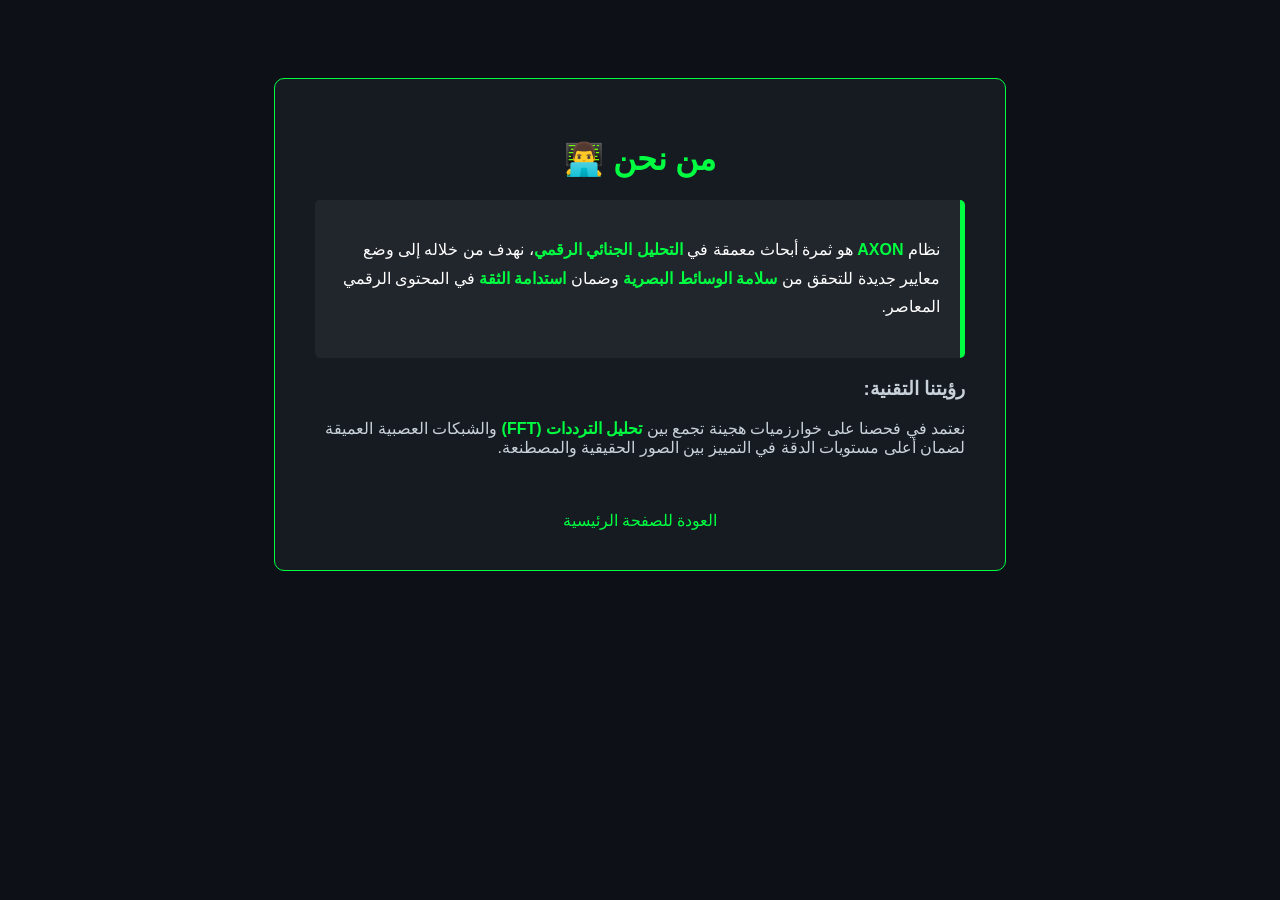
==== about.html @ 28478d8f "Update about.html" ====
<!DOCTYPE html>
<html lang="ar" dir="rtl">
<head>
    <meta charset="UTF-8">
    <meta name="viewport" content="width=device-width, initial-scale=1.0">
    <title>من نحن | Cyber Mustafa</title>
    <style>
        body { font-family: sans-serif; background: #0d1117; color: #c9d1d9; padding: 20px; text-align: center; }
        .container { max-width: 650px; margin: 50px auto; background: #161b22; padding: 40px; border-radius: 10px; border: 1px solid #00ff41; text-align: right; }
        h1 { color: #00ff41; text-align: center; }
        .bio-box { background: #21262d; padding: 20px; border-radius: 5px; line-height: 1.8; color: #fff; margin: 20px 0; border-right: 5px solid #00ff41; }
        .highlight { color: #00ff41; font-weight: bold; }
        a { color: #00ff41; text-decoration: none; display: block; margin-top: 20px; text-align: center; }
    </style>
</head>
<body>
    <div class="container">
        <h1>من نحن 👨‍💻</h1>
        <div class="bio-box">
           <p>نظام <span class="highlight">AXON</span> هو ثمرة أبحاث معمقة في <span class="highlight">التحليل الجنائي الرقمي</span>، نهدف من خلاله إلى وضع معايير جديدة للتحقق من <span class="highlight">سلامة الوسائط البصرية</span> وضمان <span class="highlight">استدامة الثقة</span> في المحتوى الرقمي المعاصر.</p>
        </div>
        
        <h3> رؤيتنا التقنية:</h3>
        <p>نعتمد في فحصنا على خوارزميات هجينة تجمع بين <span class="highlight">تحليل الترددات (FFT)</span> والشبكات العصبية العميقة لضمان أعلى مستويات الدقة في التمييز بين الصور الحقيقية والمصطنعة.</p>
        
        <br>
        <a href="index.html">العودة للصفحة الرئيسية</a>
    </div>
<script src="security.js"></script>
</body>
</html>
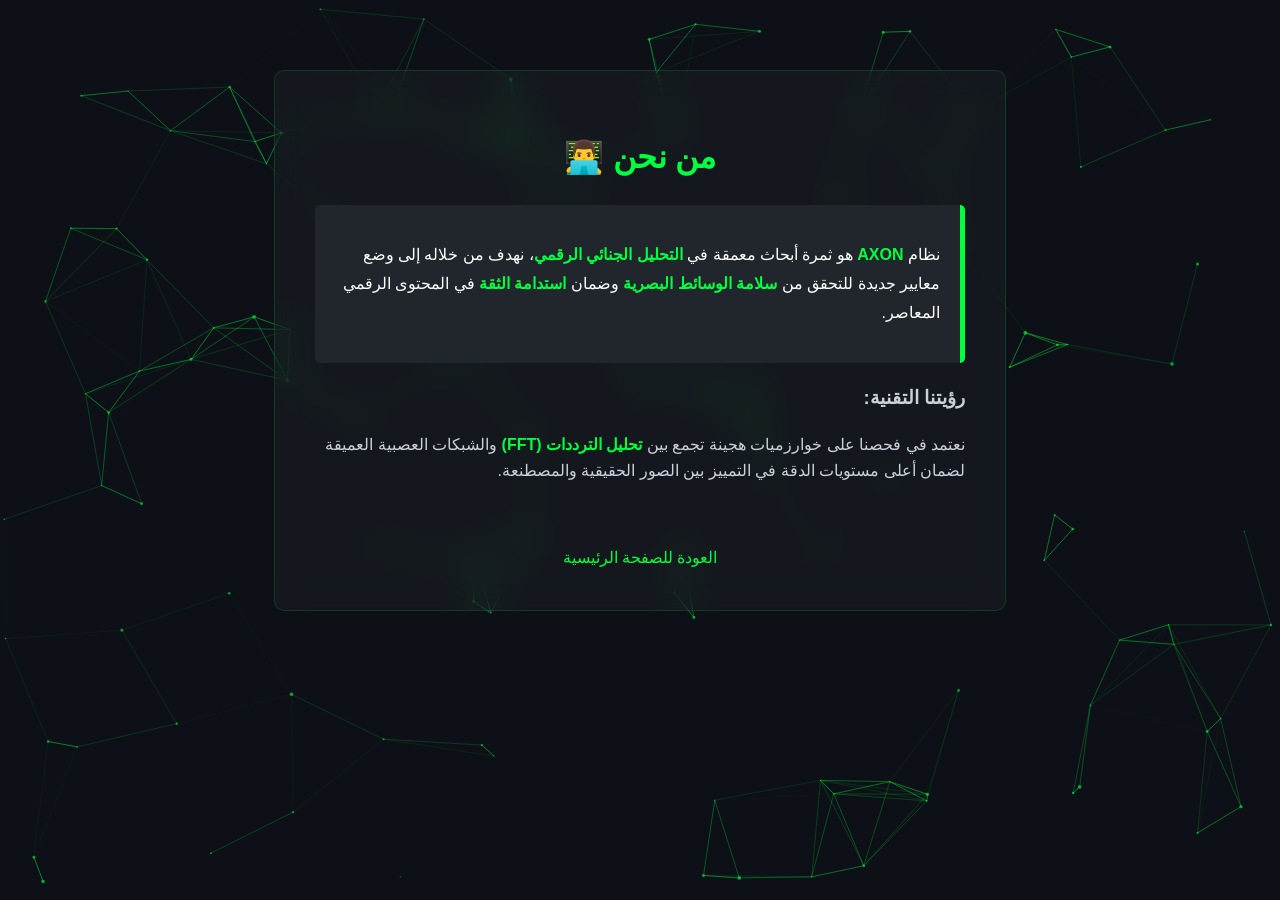
==== commit d49e367a: "Update about.html" ====
--- a/about.html
+++ b/about.html
@@ -4,6 +4,7 @@
     <meta charset="UTF-8">
     <meta name="viewport" content="width=device-width, initial-scale=1.0">
     <title>من نحن | Cyber Mustafa</title>
+    <link rel="stylesheet" href="style.css">
     <style>
         body { font-family: sans-serif; background: #0d1117; color: #c9d1d9; padding: 20px; text-align: center; }
         .container { max-width: 650px; margin: 50px auto; background: #161b22; padding: 40px; border-radius: 10px; border: 1px solid #00ff41; text-align: right; }
@@ -27,5 +28,55 @@
         <a href="index.html">العودة للصفحة الرئيسية</a>
     </div>
 <script src="security.js"></script>
+    <canvas id="neuralCanvas" style="position: fixed; top: 0; left: 0; width: 100%; height: 100%; z-index: -1; pointer-events: none;"></canvas>
+
+<script>
+    const canvas = document.getElementById('neuralCanvas');
+    const ctx = canvas.getContext('2d');
+    canvas.width = window.innerWidth;
+    canvas.height = window.innerHeight;
+    let particlesArray = [];
+    const numberOfParticles = (canvas.width * canvas.height) / 9500;
+
+    class Particle {
+        constructor() {
+            this.x = Math.random() * canvas.width;
+            this.y = Math.random() * canvas.height;
+            this.size = Math.random() * 1.5 + 0.5;
+            this.speedX = Math.random() * 0.4 - 0.2;
+            this.speedY = Math.random() * 0.4 - 0.2;
+        }
+        update() {
+            this.x += this.speedX; this.y += this.speedY;
+            if (this.x > canvas.width) this.x = 0; else if (this.x < 0) this.x = canvas.width;
+            if (this.y > canvas.height) this.y = 0; else if (this.y < 0) this.y = canvas.height;
+        }
+        draw() {
+            ctx.beginPath(); ctx.arc(this.x, this.y, this.size, 0, Math.PI * 2);
+            ctx.fillStyle = 'rgba(0, 255, 65, 0.6)'; ctx.fill();
+        }
+    }
+    function init() { particlesArray = []; for (let i = 0; i < numberOfParticles; i++) particlesArray.push(new Particle()); }
+    function connect() {
+        for (let a = 0; a < particlesArray.length; a++) {
+            for (let b = a; b < particlesArray.length; b++) {
+                let distance = ((particlesArray[a].x - particlesArray[b].x) ** 2) + ((particlesArray[a].y - particlesArray[b].y) ** 2);
+                if (distance < 15000) {
+                    ctx.strokeStyle = `rgba(0, 255, 65, ${1 - distance/15000})`;
+                    ctx.lineWidth = 0.5; ctx.beginPath();
+                    ctx.moveTo(particlesArray[a].x, particlesArray[a].y);
+                    ctx.lineTo(particlesArray[b].x, particlesArray[b].y); ctx.stroke();
+                }
+            }
+        }
+    }
+    function animate() {
+        ctx.clearRect(0, 0, canvas.width, canvas.height);
+        for (let i = 0; i < particlesArray.length; i++) { particlesArray[i].update(); particlesArray[i].draw(); }
+        connect(); requestAnimationFrame(animate);
+    }
+    init(); animate();
+    window.addEventListener('resize', () => { canvas.width = window.innerWidth; canvas.height = window.innerHeight; init(); });
+</script>
 </body>
 </html>
--- a/style.css
+++ b/style.css
@@ -0,0 +1,43 @@
+/* 1. الخلفية المتحركة للموقع بالكامل */
+body {
+    margin: 0;
+    padding: 0;
+    color: #c9d1d9;
+    background-color: #000;
+    overflow-x: hidden;
+    line-height: 1.6;
+}
+
+/* 2. جعل الهيدر والنابار والفوتر شفافين في كل الصفحات */
+header, nav, footer {
+    background: rgba(255, 255, 255, 0.03) !important;
+    backdrop-filter: blur(15px) !important;
+    -webkit-backdrop-filter: blur(15px);
+    border: 1px solid rgba(0, 255, 65, 0.15) !important;
+    border-radius: 15px;
+    margin: 10px auto;
+    padding: 20px;
+    max-width: 95%;
+}
+
+/* 3. جعل الحاوية الرئيسية شفافة (لصفحات الخصوصية ومن نحن) */
+.container {
+    background: rgba(255, 255, 255, 0.03) !important;
+    backdrop-filter: blur(15px) !important;
+    -webkit-backdrop-filter: blur(15px);
+    border: 1px solid rgba(0, 255, 65, 0.15) !important;
+    border-radius: 15px;
+    padding: 30px;
+    max-width: 1100px;
+    margin: 20px auto;
+}
+
+/* 4. تنسيق الروابط في القائمة */
+nav a {
+    color: #fff;
+    text-decoration: none;
+    font-weight: bold;
+    margin: 0 15px;
+    transition: 0.3s;
+}
+nav a:hover { color: #00ff41; }
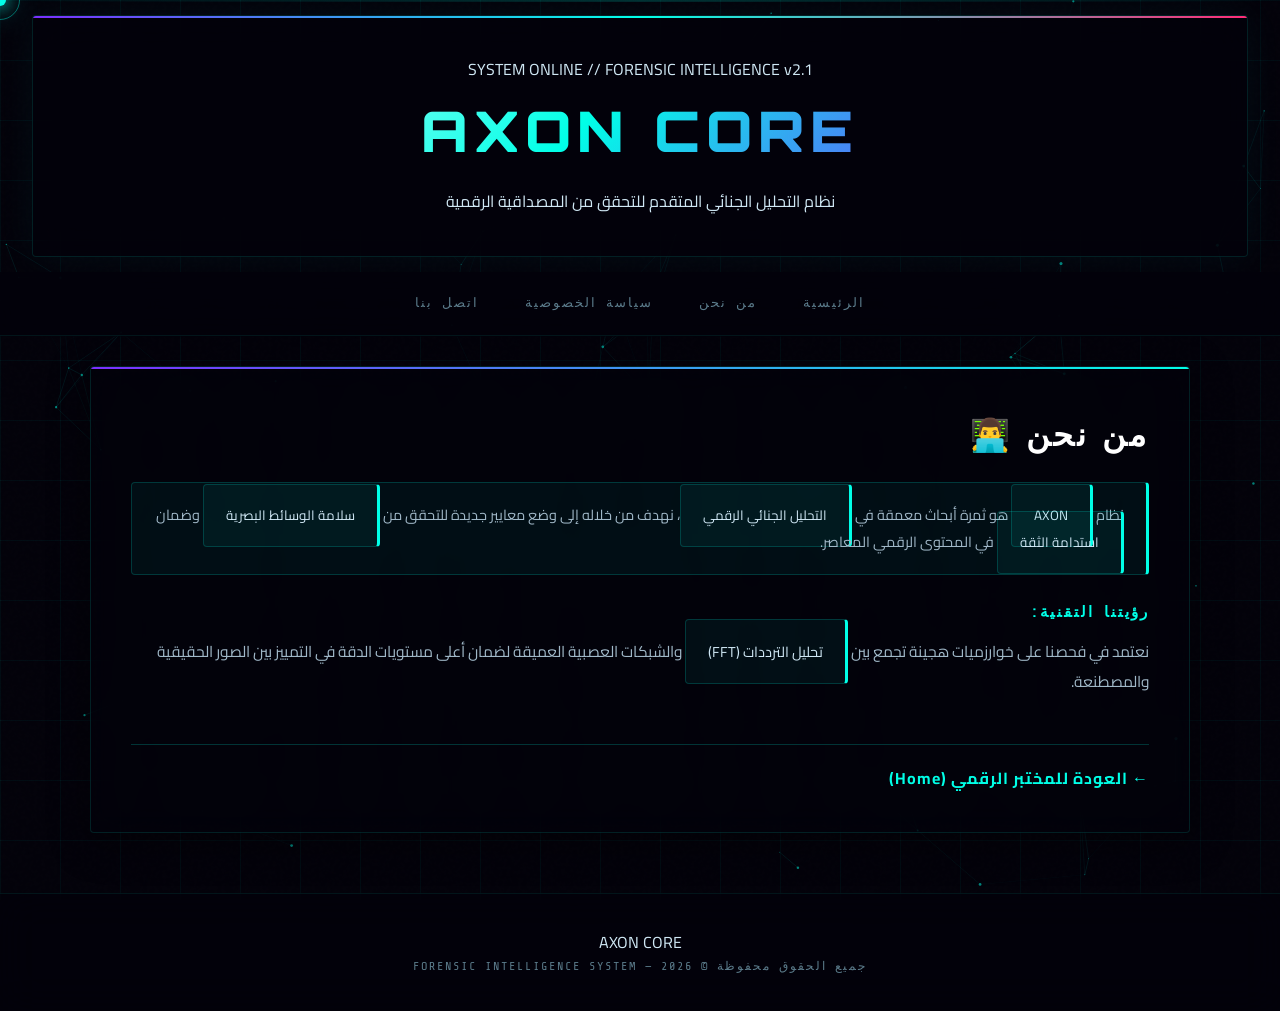
==== commit 83e7e39d: "Update about.html" ====
--- a/about.html
+++ b/about.html
@@ -3,80 +3,136 @@
 <head>
     <meta charset="UTF-8">
     <meta name="viewport" content="width=device-width, initial-scale=1.0">
-    <title>من نحن | Cyber Mustafa</title>
+    <title>من نحن | AXON CORE</title>
     <link rel="stylesheet" href="style.css">
-    <style>
-        body { font-family: sans-serif; background: #0d1117; color: #c9d1d9; padding: 20px; text-align: center; }
-        .container { max-width: 650px; margin: 50px auto; background: #161b22; padding: 40px; border-radius: 10px; border: 1px solid #00ff41; text-align: right; }
-        h1 { color: #00ff41; text-align: center; }
-        .bio-box { background: #21262d; padding: 20px; border-radius: 5px; line-height: 1.8; color: #fff; margin: 20px 0; border-right: 5px solid #00ff41; }
-        .highlight { color: #00ff41; font-weight: bold; }
-        a { color: #00ff41; text-decoration: none; display: block; margin-top: 20px; text-align: center; }
-    </style>
 </head>
 <body>
-    <div class="container">
+
+<!-- Custom Cursor -->
+<div id="cursor"></div>
+<div id="cursor-ring"></div>
+
+<!-- BG Effects -->
+<div class="bg-grid"></div>
+<div class="scanline"></div>
+<canvas id="neuralCanvas"></canvas>
+
+<!-- ── HEADER ── -->
+<header>
+    <div class="logo-glow"></div>
+    <p class="header-tag">SYSTEM ONLINE // FORENSIC INTELLIGENCE v2.1</p>
+    <div class="logo-wrap">
+        <h1>AXON CORE</h1>
+    </div>
+    <p class="subtitle">نظام التحليل الجنائي المتقدم للتحقق من المصداقية الرقمية</p>
+    <div class="header-line"></div>
+</header>
+
+<!-- ── NAV ── -->
+<nav>
+    <a href="index.html">الرئيسية</a>
+    <a href="about.html">من نحن</a>
+    <a href="privacy.html">سياسة الخصوصية</a>
+    <a href="contact.html">اتصل بنا</a>
+</nav>
+
+<!-- ── WRAPPER & CONTAINER ── -->
+<div class="wrapper">
+    <div class="container reveal">
         <h1>من نحن 👨‍💻</h1>
-        <div class="bio-box">
+        
+        <!-- تم استخدام فئة info-box المتوافقة مع style.css بدلاً من bio-box القديمة -->
+        <div class="info-box">
            <p>نظام <span class="highlight">AXON</span> هو ثمرة أبحاث معمقة في <span class="highlight">التحليل الجنائي الرقمي</span>، نهدف من خلاله إلى وضع معايير جديدة للتحقق من <span class="highlight">سلامة الوسائط البصرية</span> وضمان <span class="highlight">استدامة الثقة</span> في المحتوى الرقمي المعاصر.</p>
         </div>
         
-        <h3> رؤيتنا التقنية:</h3>
+        <h3>رؤيتنا التقنية:</h3>
         <p>نعتمد في فحصنا على خوارزميات هجينة تجمع بين <span class="highlight">تحليل الترددات (FFT)</span> والشبكات العصبية العميقة لضمان أعلى مستويات الدقة في التمييز بين الصور الحقيقية والمصطنعة.</p>
         
         <br>
-        <a href="index.html">العودة للصفحة الرئيسية</a>
+        <hr style="border: none; border-top: 1px solid rgba(0,255,231,0.2); margin: 20px 0;">
+        <a href="index.html" style="text-decoration: none; color: var(--c1); font-weight: bold; letter-spacing: 1px;">← العودة للمختبر الرقمي (Home)</a>
     </div>
-<script src="security.js"></script>
-    <canvas id="neuralCanvas" style="position: fixed; top: 0; left: 0; width: 100%; height: 100%; z-index: -1; pointer-events: none;"></canvas>
+</div>
 
+<!-- ── FOOTER ── -->
+<footer>
+    <div class="footer-logo">AXON CORE</div>
+    <p>جميع الحقوق محفوظة © 2026 — FORENSIC INTELLIGENCE SYSTEM</p>
+</footer>
+
+<!-- ── SCRIPTS (New Cyber-Noir Effects) ── -->
 <script>
-    const canvas = document.getElementById('neuralCanvas');
-    const ctx = canvas.getContext('2d');
-    canvas.width = window.innerWidth;
-    canvas.height = window.innerHeight;
-    let particlesArray = [];
-    const numberOfParticles = (canvas.width * canvas.height) / 9500;
+// Custom Cursor
+const cursor = document.getElementById('cursor');
+const ring   = document.getElementById('cursor-ring');
+let mx = 0, my = 0, rx = 0, ry = 0;
+document.addEventListener('mousemove', e => { mx = e.clientX; my = e.clientY; });
+(function animCursor() {
+    rx += (mx - rx) * 0.12; ry += (my - ry) * 0.12;
+    if(cursor) cursor.style.transform = `translate(${mx-6}px,${my-6}px)`;
+    if(ring) ring.style.transform   = `translate(${rx-20}px,${ry-20}px)`;
+    requestAnimationFrame(animCursor);
+})();
 
-    class Particle {
-        constructor() {
-            this.x = Math.random() * canvas.width;
-            this.y = Math.random() * canvas.height;
-            this.size = Math.random() * 1.5 + 0.5;
-            this.speedX = Math.random() * 0.4 - 0.2;
-            this.speedY = Math.random() * 0.4 - 0.2;
-        }
-        update() {
-            this.x += this.speedX; this.y += this.speedY;
-            if (this.x > canvas.width) this.x = 0; else if (this.x < 0) this.x = canvas.width;
-            if (this.y > canvas.height) this.y = 0; else if (this.y < 0) this.y = canvas.height;
-        }
-        draw() {
-            ctx.beginPath(); ctx.arc(this.x, this.y, this.size, 0, Math.PI * 2);
-            ctx.fillStyle = 'rgba(0, 255, 65, 0.6)'; ctx.fill();
-        }
-    }
-    function init() { particlesArray = []; for (let i = 0; i < numberOfParticles; i++) particlesArray.push(new Particle()); }
-    function connect() {
-        for (let a = 0; a < particlesArray.length; a++) {
-            for (let b = a; b < particlesArray.length; b++) {
-                let distance = ((particlesArray[a].x - particlesArray[b].x) ** 2) + ((particlesArray[a].y - particlesArray[b].y) ** 2);
-                if (distance < 15000) {
-                    ctx.strokeStyle = `rgba(0, 255, 65, ${1 - distance/15000})`;
-                    ctx.lineWidth = 0.5; ctx.beginPath();
-                    ctx.moveTo(particlesArray[a].x, particlesArray[a].y);
-                    ctx.lineTo(particlesArray[b].x, particlesArray[b].y); ctx.stroke();
-                }
+// Neural Canvas
+const canvas = document.getElementById('neuralCanvas');
+const ctx    = canvas.getContext('2d');
+let W, H, particles;
+function resize() {
+    W = canvas.width  = window.innerWidth;
+    H = canvas.height = window.innerHeight;
+    initParticles();
+}
+function initParticles() {
+    const n = Math.floor((W * H) / 11000);
+    particles = Array.from({ length: n }, () => ({
+        x: Math.random() * W, y: Math.random() * H,
+        vx: (Math.random() - 0.5) * 0.3,
+        vy: (Math.random() - 0.5) * 0.3,
+        r: Math.random() * 1.2 + 0.4
+    }));
+}
+function drawNeural() {
+    ctx.clearRect(0, 0, W, H);
+    for (let i = 0; i < particles.length; i++) {
+        const p = particles[i];
+        p.x = (p.x + p.vx + W) % W;
+        p.y = (p.y + p.vy + H) % H;
+        ctx.beginPath();
+        ctx.arc(p.x, p.y, p.r, 0, Math.PI * 2);
+        ctx.fillStyle = 'rgba(0,255,231,0.5)';
+        ctx.fill();
+        for (let j = i + 1; j < particles.length; j++) {
+            const q   = particles[j];
+            const dx  = p.x - q.x, dy = p.y - q.y;
+            const d2  = dx*dx + dy*dy;
+            const max = 14000;
+            if (d2 < max) {
+                ctx.beginPath();
+                ctx.moveTo(p.x, p.y);
+                ctx.lineTo(q.x, q.y);
+                const alpha = (1 - d2/max) * 0.18;
+                ctx.strokeStyle = `rgba(0,255,231,${alpha})`;
+                ctx.lineWidth = 0.5;
+                ctx.stroke();
             }
         }
     }
-    function animate() {
-        ctx.clearRect(0, 0, canvas.width, canvas.height);
-        for (let i = 0; i < particlesArray.length; i++) { particlesArray[i].update(); particlesArray[i].draw(); }
-        connect(); requestAnimationFrame(animate);
-    }
-    init(); animate();
-    window.addEventListener('resize', () => { canvas.width = window.innerWidth; canvas.height = window.innerHeight; init(); });
+    requestAnimationFrame(drawNeural);
+}
+window.addEventListener('resize', resize);
+resize();
+drawNeural();
+
+// Scroll Reveal
+const revealEls = document.querySelectorAll('.reveal');
+const io = new IntersectionObserver(entries => {
+    entries.forEach(e => { if (e.isIntersecting) { e.target.classList.add('visible'); io.unobserve(e.target); } });
+}, { threshold: 0.08 });
+revealEls.forEach(el => io.observe(el));
 </script>
+
+<script src="security.js"></script>
 </body>
 </html>
--- a/style.css
+++ b/style.css
@@ -1,43 +1,398 @@
-/* 1. الخلفية المتحركة للموقع بالكامل */
+/* ================================================
+   AXON CORE — Global Shared CSS v2.1
+   هذا الملف يغير تصميم جميع صفحاتك دفعة واحدة
+   ================================================ */
+
+@import url('https://fonts.googleapis.com/css2?family=Orbitron:wght@400;700;900&family=Cairo:wght@300;400;600;700&family=Share+Tech+Mono&display=swap');
+
+:root {
+    --c1: #00ffe7;
+    --c2: #7b2fff;
+    --c3: #ff2d78;
+    --c4: #00ff41;
+    --bg: #03020a;
+    --glass: rgba(0,255,231,0.04);
+    --glass-b: rgba(0,255,231,0.12);
+    --text: #d0e8f5;
+    --muted: #5a7a8a;
+}
+
+*, *::before, *::after { box-sizing: border-box; margin: 0; padding: 0; }
+html { scroll-behavior: smooth; }
+
+/* ── BODY ── */
 body {
-    margin: 0;
-    padding: 0;
-    color: #c9d1d9;
-    background-color: #000;
+    font-family: 'Cairo', sans-serif !important;
+    background: var(--bg) !important;
+    color: var(--text) !important;
     overflow-x: hidden;
-    line-height: 1.6;
-}
-
-/* 2. جعل الهيدر والنابار والفوتر شفافين في كل الصفحات */
-header, nav, footer {
-    background: rgba(255, 255, 255, 0.03) !important;
-    backdrop-filter: blur(15px) !important;
-    -webkit-backdrop-filter: blur(15px);
-    border: 1px solid rgba(0, 255, 65, 0.15) !important;
-    border-radius: 15px;
-    margin: 10px auto;
-    padding: 20px;
+    line-height: 1.7;
+}
+
+/* ── طبقة الضوضاء ── */
+body::before {
+    content: '';
+    position: fixed; inset: 0; z-index: 0;
+    background-image: url("data:image/svg+xml,%3Csvg viewBox='0 0 256 256' xmlns='http://www.w3.org/2000/svg'%3E%3Cfilter id='n'%3E%3CfeTurbulence type='fractalNoise' baseFrequency='0.9' numOctaves='4' stitchTiles='stitch'/%3E%3C/filter%3E%3Crect width='100%25' height='100%25' filter='url(%23n)' opacity='0.04'/%3E%3C/svg%3E");
+    pointer-events: none; opacity: 0.35;
+}
+
+/* ── شبكة الخلفية المتحركة ── */
+body::after {
+    content: '';
+    position: fixed; inset: 0; z-index: 0; pointer-events: none;
+    background-image:
+        linear-gradient(rgba(0,255,231,0.022) 1px, transparent 1px),
+        linear-gradient(90deg, rgba(0,255,231,0.022) 1px, transparent 1px);
+    background-size: 60px 60px;
+    animation: gridShift 20s linear infinite;
+}
+@keyframes gridShift { 100% { background-position: 60px 60px; } }
+/* ── Custom Cursor (المؤشر السيبراني) ── */
+#cursor {
+    width: 12px; height: 12px;
+    background: var(--c1);
+    border-radius: 50%;
+    position: fixed; top: 0; left: 0;
+    pointer-events: none; z-index: 9999;
+    transition: transform 0.1s ease;
+    box-shadow: 0 0 15px var(--c1), 0 0 30px var(--c1);
+    mix-blend-mode: screen;
+}
+#cursor-ring {
+    width: 40px; height: 40px;
+    border: 1px solid rgba(0,255,231,0.4);
+    border-radius: 50%;
+    position: fixed; top: 0; left: 0;
+    pointer-events: none; z-index: 9998;
+    transition: transform 0.15s ease, width 0.2s, height 0.2s, border-color 0.2s;
+}
+
+/* ── Animated BG Grid (الشبكة المتحركة) ── */
+.bg-grid {
+    position: fixed; inset: 0; z-index: 0;
+    background-image:
+        linear-gradient(rgba(0,255,231,0.025) 1px, transparent 1px),
+        linear-gradient(90deg, rgba(0,255,231,0.025) 1px, transparent 1px);
+    background-size: 60px 60px;
+    animation: gridShift 20s linear infinite;
+}
+@keyframes gridShift {
+    0%   { background-position: 0 0; }
+    100% { background-position: 60px 60px; }
+}
+
+/* ── Neural Canvas (الشبكة العصبية) ── */
+#neuralCanvas {
+    position: fixed; inset: 0;
+    width: 100%; height: 100%;
+    z-index: 0; pointer-events: none;
+}
+
+/* ── Scanline Effect (خط المسح الضوئي) ── */
+.scanline {
+    position: fixed; top: 0; left: 0; right: 0;
+    height: 2px;
+    background: linear-gradient(90deg, transparent, var(--c1), transparent);
+    animation: scan 6s linear infinite;
+    z-index: 2; pointer-events: none;
+    opacity: 0.15;
+}
+@keyframes scan { 0% { top: -2px; } 100% { top: 100vh; } }
+
+/* ── HEADER ── */
+header {
+    position: relative; z-index: 10;
+    background: rgba(3,2,10,0.7) !important;
+    backdrop-filter: blur(20px) !important;
+    -webkit-backdrop-filter: blur(20px) !important;
+    border: 1px solid var(--glass-b) !important;
+    border-radius: 4px !important;
+    margin: 15px auto !important;
     max-width: 95%;
-}
-
-/* 3. جعل الحاوية الرئيسية شفافة (لصفحات الخصوصية ومن نحن) */
+    padding: 40px 20px !important;
+    text-align: center;
+    box-shadow: 0 0 40px rgba(0,255,231,0.05), inset 0 1px 0 rgba(0,255,231,0.08) !important;
+    overflow: hidden;
+}
+
+/* خط علوي ملوّن للهيدر */
+header::before {
+    content: '';
+    position: absolute; top: 0; left: 0; right: 0; height: 2px;
+    background: linear-gradient(90deg, var(--c2), var(--c1), var(--c3));
+}
+
+header h1 {
+    font-family: 'Orbitron', monospace !important;
+    font-weight: 900 !important;
+    letter-spacing: 6px !important;
+    font-size: clamp(1.8em, 5vw, 3.5em) !important;
+    background: linear-gradient(135deg, #fff 0%, var(--c1) 45%, var(--c2) 85%) !important;
+    -webkit-background-clip: text !important;
+    -webkit-text-fill-color: transparent !important;
+    background-clip: text !important;
+    text-shadow: none !important;
+    margin-bottom: 10px !important;
+}
+
+header h2, header h3 {
+    font-family: 'Share Tech Mono', monospace !important;
+    font-size: clamp(0.8em, 1.5vw, 1em) !important;
+    color: var(--muted) !important;
+    letter-spacing: 3px !important;
+    font-weight: normal !important;
+}
+
+/* ── NAV ── */
+nav {
+    position: sticky !important;
+    top: 0 !important;
+    z-index: 100 !important;
+    background: rgba(3,2,10,0.9) !important;
+    backdrop-filter: blur(20px) !important;
+    -webkit-backdrop-filter: blur(20px) !important;
+    border: none !important;
+    border-bottom: 1px solid rgba(0,255,231,0.08) !important;
+    border-radius: 0 !important;
+    margin: 0 !important;
+    max-width: 100% !important;
+    padding: 12px 20px !important;
+    display: flex !important;
+    justify-content: center !important;
+    flex-wrap: wrap !important;
+    gap: 8px !important;
+    box-shadow: none !important;
+}
+
+nav a {
+    font-family: 'Share Tech Mono', monospace !important;
+    font-size: 0.8em !important;
+    color: var(--muted) !important;
+    text-decoration: none !important;
+    font-weight: normal !important;
+    padding: 8px 18px !important;
+    margin: 0 !important;
+    border: 1px solid transparent !important;
+    border-radius: 2px !important;
+    letter-spacing: 2px !important;
+    transition: all 0.3s ease !important;
+}
+
+nav a:hover {
+    color: var(--c1) !important;
+    border-color: rgba(0,255,231,0.3) !important;
+    background: rgba(0,255,231,0.06) !important;
+    text-shadow: none !important;
+}
+
+/* ── CONTAINER (صفحات من نحن، الخصوصية، اتصل بنا) ── */
 .container {
-    background: rgba(255, 255, 255, 0.03) !important;
-    backdrop-filter: blur(15px) !important;
-    -webkit-backdrop-filter: blur(15px);
-    border: 1px solid rgba(0, 255, 65, 0.15) !important;
-    border-radius: 15px;
-    padding: 30px;
-    max-width: 1100px;
-    margin: 20px auto;
-}
-
-/* 4. تنسيق الروابط في القائمة */
-nav a {
-    color: #fff;
-    text-decoration: none;
-    font-weight: bold;
-    margin: 0 15px;
-    transition: 0.3s;
-}
-nav a:hover { color: #00ff41; }
+    position: relative; z-index: 5;
+    background: rgba(3,2,10,0.6) !important;
+    backdrop-filter: blur(16px) !important;
+    -webkit-backdrop-filter: blur(16px) !important;
+    border: 1px solid var(--glass-b) !important;
+    border-radius: 4px !important;
+    padding: 40px !important;
+    max-width: 1100px !important;
+    margin: 30px auto !important;
+    box-shadow: 0 8px 40px rgba(0,0,0,0.4) !important;
+    overflow: hidden;
+}
+
+.container::before {
+    content: '';
+    position: absolute; top: 0; left: 0; right: 0; height: 2px;
+    background: linear-gradient(90deg, var(--c2), var(--c1));
+}
+
+/* ── HEADINGS داخل الصفحات ── */
+.container h1, .container h2 {
+    font-family: 'Orbitron', monospace !important;
+    letter-spacing: 3px !important;
+    color: #fff !important;
+    margin-bottom: 8px !important;
+}
+.container h1 { font-size: clamp(1.4em, 3vw, 2em) !important; }
+.container h2 {
+    font-size: clamp(1.1em, 2vw, 1.5em) !important;
+    color: var(--c1) !important;
+    border-bottom: 1px solid rgba(0,255,231,0.1) !important;
+    padding-bottom: 12px !important;
+    margin-top: 35px !important;
+}
+.container h3 {
+    font-family: 'Share Tech Mono', monospace !important;
+    color: var(--c1) !important;
+    letter-spacing: 2px !important;
+    font-size: 0.95em !important;
+    margin: 25px 0 12px !important;
+}
+
+/* ── PARAGRAPH ── */
+.container p, .container li {
+    color: #a0b8c8 !important;
+    line-height: 1.9 !important;
+    font-size: 0.97em !important;
+}
+
+/* ── LINKS داخل المحتوى ── */
+.container a {
+    color: var(--c1) !important;
+    text-decoration: none !important;
+    transition: opacity 0.2s !important;
+}
+.container a:hover { opacity: 0.75 !important; }
+
+/* ── FOOTER ── */
+footer {
+    position: relative; z-index: 5;
+    background: rgba(3,2,10,0.7) !important;
+    backdrop-filter: blur(20px) !important;
+    -webkit-backdrop-filter: blur(20px) !important;
+    border: none !important;
+    border-top: 1px solid rgba(0,255,231,0.08) !important;
+    border-radius: 0 !important;
+    max-width: 100% !important;
+    margin: 60px 0 0 !important;
+    padding: 35px 20px !important;
+    text-align: center !important;
+    box-shadow: none !important;
+}
+
+footer p {
+    font-family: 'Share Tech Mono', monospace !important;
+    font-size: 0.75em !important;
+    color: var(--muted) !important;
+    letter-spacing: 2px !important;
+}
+
+/* ── FORM ELEMENTS (صفحة اتصل بنا) ── */
+input, textarea, select {
+    width: 100%;
+    padding: 13px 16px;
+    background: rgba(0,0,0,0.4) !important;
+    border: 1px solid rgba(0,255,231,0.15) !important;
+    border-radius: 2px !important;
+    color: var(--text) !important;
+    font-family: 'Cairo', sans-serif !important;
+    font-size: 0.95em;
+    outline: none;
+    transition: border-color 0.3s;
+    margin-bottom: 14px;
+}
+input:focus, textarea:focus {
+    border-color: var(--c1) !important;
+    box-shadow: 0 0 12px rgba(0,255,231,0.08) !important;
+}
+input::placeholder, textarea::placeholder { color: var(--muted) !important; }
+
+label {
+    display: block;
+    font-family: 'Share Tech Mono', monospace !important;
+    font-size: 0.75em !important;
+    color: var(--muted) !important;
+    letter-spacing: 2px !important;
+    margin-bottom: 6px !important;
+}
+
+button, input[type="submit"] {
+    background: rgba(0,255,231,0.08) !important;
+    border: 1px solid rgba(0,255,231,0.35) !important;
+    color: var(--c1) !important;
+    font-family: 'Share Tech Mono', monospace !important;
+    letter-spacing: 3px !important;
+    padding: 12px 28px !important;
+    cursor: pointer !important;
+    border-radius: 2px !important;
+    transition: all 0.3s ease !important;
+    font-size: 0.85em !important;
+    width: auto !important;
+    margin-bottom: 0 !important;
+}
+button:hover, input[type="submit"]:hover {
+    background: rgba(0,255,231,0.14) !important;
+    box-shadow: 0 0 20px rgba(0,255,231,0.12) !important;
+}
+
+/* ── TABLES ── */
+table {
+    width: 100%; border-collapse: collapse;
+    font-family: 'Share Tech Mono', monospace;
+}
+th {
+    padding: 13px 16px; font-size: 0.75em; font-weight: normal;
+    color: var(--muted); letter-spacing: 2px;
+    border: 1px solid rgba(255,255,255,0.05);
+    background: rgba(255,255,255,0.02);
+}
+td {
+    padding: 13px 16px; font-size: 0.88em;
+    border: 1px solid rgba(255,255,255,0.04);
+    color: var(--text);
+}
+tr:hover td { background: rgba(0,255,231,0.03); }
+
+/* ── HIGHLIGHT / INFO BOX ── */
+.highlight, .info-box, blockquote {
+    padding: 18px 22px !important;
+    background: rgba(0,255,231,0.05) !important;
+    border: 1px solid rgba(0,255,231,0.18) !important;
+    border-radius: 4px !important;
+    border-right: 3px solid var(--c1) !important;
+    color: var(--text) !important;
+    margin: 20px 0 !important;
+    font-size: 0.93em !important;
+    line-height: 1.8 !important;
+}
+
+/* ── ARTICLE CARDS ── */
+.article-card, .feature-card, .card {
+    background: rgba(0,0,0,0.3) !important;
+    border: 1px solid rgba(0,255,231,0.08) !important;
+    border-radius: 4px !important;
+    box-shadow: none !important;
+    transition: all 0.3s ease !important;
+    overflow: hidden;
+    position: relative;
+}
+.article-card:hover, .feature-card:hover, .card:hover {
+    border-color: rgba(0,255,231,0.3) !important;
+    background: rgba(0,255,231,0.04) !important;
+    transform: translateY(-4px) !important;
+    box-shadow: 0 8px 30px rgba(0,0,0,0.3) !important;
+}
+.article-card h3, .feature-card h3, .feature-card h4 {
+    font-family: 'Orbitron', monospace !important;
+    color: var(--c1) !important;
+    letter-spacing: 1px !important;
+    font-size: 0.9em !important;
+}
+
+/* ── SCROLL REVEAL ── */
+.reveal {
+    opacity: 0;
+    transform: translateY(26px);
+    transition: opacity 0.7s ease, transform 0.7s ease;
+}
+.reveal.visible { opacity: 1; transform: none; }
+
+/* ── SCROLLBAR ── */
+::-webkit-scrollbar { width: 6px; }
+::-webkit-scrollbar-track { background: var(--bg); }
+::-webkit-scrollbar-thumb {
+    background: rgba(0,255,231,0.2); border-radius: 3px;
+}
+::-webkit-scrollbar-thumb:hover { background: rgba(0,255,231,0.4); }
+
+/* ── SELECTION ── */
+::selection { background: rgba(0,255,231,0.2); color: var(--c1); }
+
+/* ── RESPONSIVE ── */
+@media(max-width: 768px) {
+    .container { padding: 20px 16px !important; }
+    header { padding: 30px 16px !important; }
+    nav { gap: 4px !important; }
+    nav a { padding: 6px 12px !important; font-size: 0.75em !important; }
+}
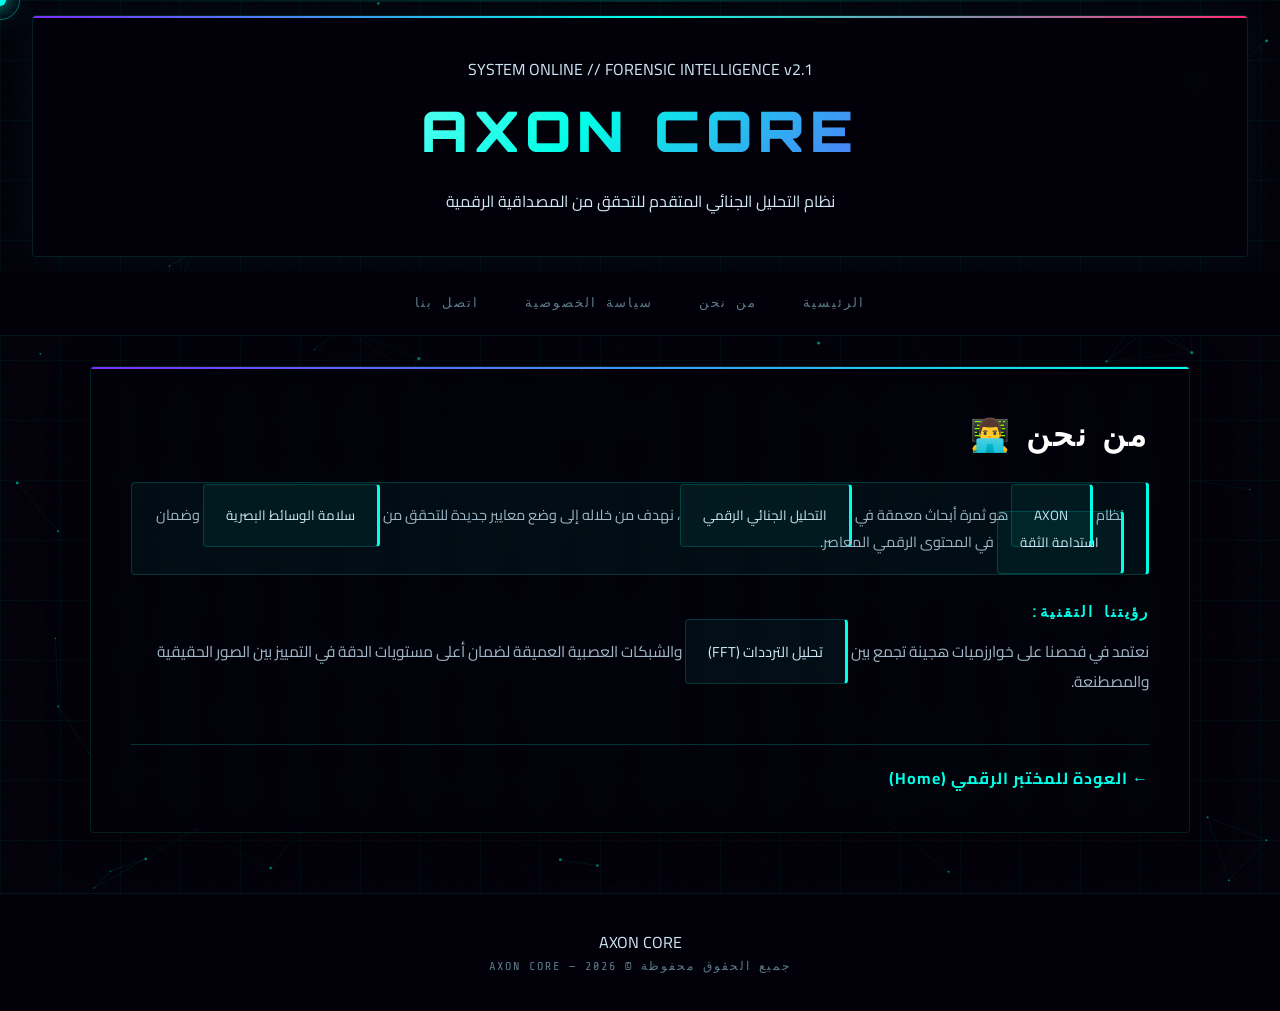
==== commit 3d3799ca: "Update footer copyright from FORENSIC INTELLIGENCE SYSTEM to AXON CORE" ====
--- a/about.html
+++ b/about.html
@@ -58,7 +58,7 @@
 <!-- ── FOOTER ── -->
 <footer>
     <div class="footer-logo">AXON CORE</div>
-    <p>جميع الحقوق محفوظة © 2026 — FORENSIC INTELLIGENCE SYSTEM</p>
+    <p>جميع الحقوق محفوظة © 2026 — AXON CORE</p>
 </footer>
 
 <!-- ── SCRIPTS (New Cyber-Noir Effects) ── -->
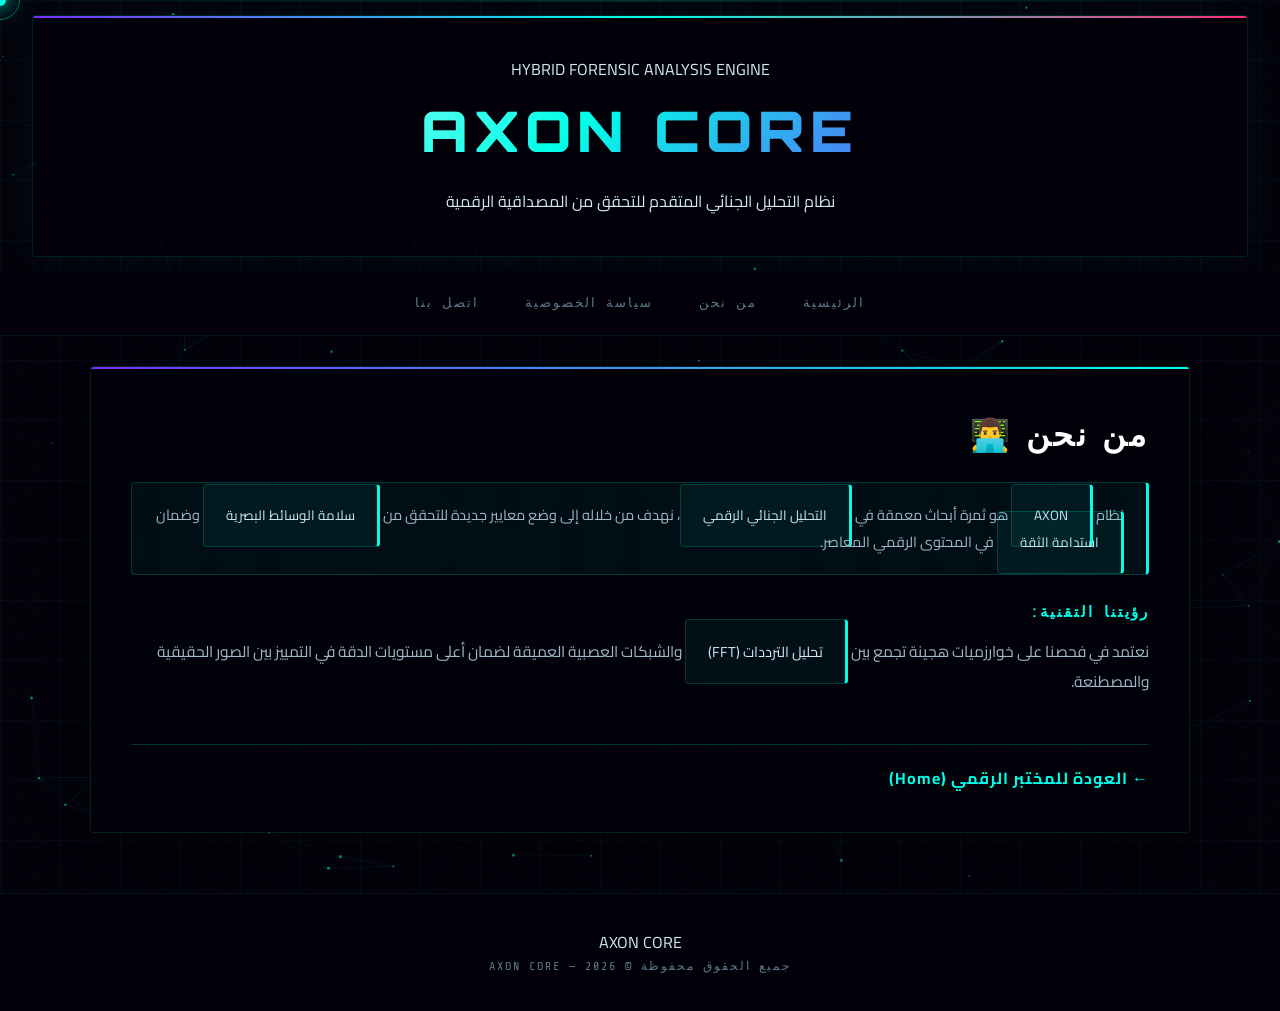
==== commit bdfa67b5: "Update about.html" ====
--- a/about.html
+++ b/about.html
@@ -20,7 +20,7 @@
 <!-- ── HEADER ── -->
 <header>
     <div class="logo-glow"></div>
-    <p class="header-tag">SYSTEM ONLINE // FORENSIC INTELLIGENCE v2.1</p>
+    <p class="header-tag">HYBRID FORENSIC ANALYSIS ENGINE</p>
     <div class="logo-wrap">
         <h1>AXON CORE</h1>
     </div>
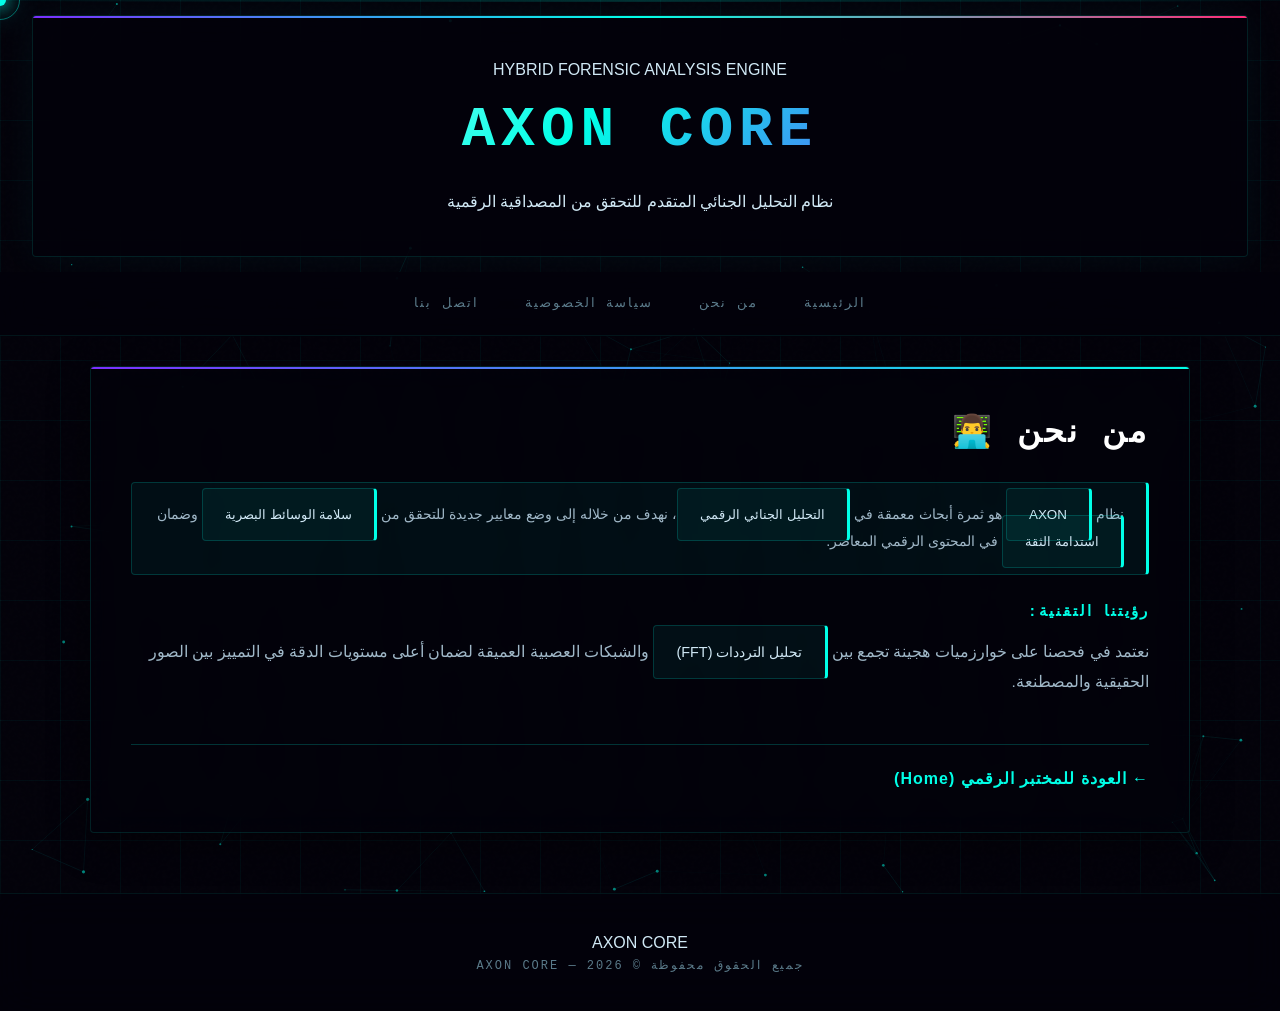
==== commit 1eff8a2a: "Update about.html" ====
--- a/about.html
+++ b/about.html
@@ -4,7 +4,7 @@
     <meta charset="UTF-8">
     <meta name="viewport" content="width=device-width, initial-scale=1.0">
     <title>من نحن | AXON CORE</title>
-    <link rel="stylesheet" href="style.css">
+    <link rel="stylesheet" href="assets/css/style.css">
 </head>
 <body>
 
--- a/assets/css/style.css
+++ b/assets/css/style.css
@@ -0,0 +1,425 @@
+/* ================================================
+   AXON CORE — Global Shared CSS v2.1
+   هذا الملف يغير تصميم جميع صفحاتك دفعة واحدة
+   ================================================ */
+
+/* 🔤 استدعاء الخطوط المحلية بالمسارات الجديدة المربوطة بالهيكلية */
+@font-face {
+    font-family: 'LamaSans';
+    src: url('../fonts/_LamaSans-Regular.woff') format('woff');
+    font-weight: normal;
+    font-style: normal;
+}
+@font-face {
+    font-family: 'LamaSans';
+    src: url('../fonts/_LamaSans-Bold.woff') format('woff');
+    font-weight: bold;
+    font-style: normal;
+}
+@font-face {
+    font-family: 'ReaderPro';
+    src: url('../fonts/ReaderPro-Regular.ttf') format('truetype');
+    font-weight: normal;
+    font-style: normal;
+}
+@font-face {
+    font-family: 'ReaderPro';
+    src: url('../fonts/ReaderPro-Bold.ttf') format('truetype');
+    font-weight: bold;
+    font-style: normal;
+}
+
+@import url('https://fonts.googleapis.com/css2?family=Orbitron:wght@400;700;900&family=Cairo:wght@300;400;600;700&family=Share+Tech+Mono&display=swap');
+
+:root {
+    --c1: #00ffe7;
+    --c2: #7b2fff;
+    --c3: #ff2d78;
+    --c4: #00ff41;
+    --bg: #03020a;
+    --glass: rgba(0,255,231,0.04);
+    --glass-b: rgba(0,255,231,0.12);
+    --text: #d0e8f5;
+    --muted: #5a7a8a;
+}
+
+*, *::before, *::after { box-sizing: border-box; margin: 0; padding: 0; }
+html { scroll-behavior: smooth; }
+
+/* ── BODY ── */
+body {
+    font-family: 'Cairo', sans-serif !important;
+    background: var(--bg) !important;
+    color: var(--text) !important;
+    overflow-x: hidden;
+    line-height: 1.7;
+}
+
+/* ── طبقة الضوضاء ── */
+body::before {
+    content: '';
+    position: fixed; inset: 0; z-index: 0;
+    background-image: url("data:image/svg+xml,%3Csvg viewBox='0 0 256 256' xmlns='http://www.w3.org/2000/svg'%3E%3Cfilter id='n'%3E%3CfeTurbulence type='fractalNoise' baseFrequency='0.9' numOctaves='4' stitchTiles='stitch'/%3E%3C/filter%3E%3Crect width='100%25' height='100%25' filter='url(%23n)' opacity='0.04'/%3E%3C/svg%3E");
+    pointer-events: none; opacity: 0.35;
+}
+
+/* ── شبكة الخلفية المتحركة ── */
+body::after {
+    content: '';
+    position: fixed; inset: 0; z-index: 0; pointer-events: none;
+    background-image:
+        linear-gradient(rgba(0,255,231,0.022) 1px, transparent 1px),
+        linear-gradient(90deg, rgba(0,255,231,0.022) 1px, transparent 1px);
+    background-size: 60px 60px;
+    animation: gridShift 20s linear infinite;
+}
+@keyframes gridShift { 100% { background-position: 60px 60px; } }
+
+/* ── Custom Cursor (المؤشر السيبراني) ── */
+#cursor {
+    width: 12px; height: 12px;
+    background: var(--c1);
+    border-radius: 50%;
+    position: fixed; top: 0; left: 0;
+    pointer-events: none; z-index: 9999;
+    transition: transform 0.1s ease;
+    box-shadow: 0 0 15px var(--c1), 0 0 30px var(--c1);
+    mix-blend-mode: screen;
+}
+#cursor-ring {
+    width: 40px; height: 40px;
+    border: 1px solid rgba(0,255,231,0.4);
+    border-radius: 50%;
+    position: fixed; top: 0; left: 0;
+    pointer-events: none; z-index: 9998;
+    transition: transform 0.15s ease, width 0.2s, height 0.2s, border-color 0.2s;
+}
+
+/* ── Animated BG Grid (الشبكة المتحركة) ── */
+.bg-grid {
+    position: fixed; inset: 0; z-index: 0;
+    background-image:
+        linear-gradient(rgba(0,255,231,0.025) 1px, transparent 1px),
+        linear-gradient(90deg, rgba(0,255,231,0.025) 1px, transparent 1px);
+    background-size: 60px 60px;
+    animation: gridShift 20s linear infinite;
+}
+@keyframes gridShift {
+    0%   { background-position: 0 0; }
+    100% { background-position: 60px 60px; }
+}
+
+/* ── Neural Canvas (الشبكة العصبية) ── */
+#neuralCanvas {
+    position: fixed; inset: 0;
+    width: 100%; height: 100%;
+    z-index: 0; pointer-events: none;
+}
+
+/* ── Scanline Effect (خط المسح الضوئي) ── */
+.scanline {
+    position: fixed; top: 0; left: 0; right: 0;
+    height: 2px;
+    background: linear-gradient(90deg, transparent, var(--c1), transparent);
+    animation: scan 6s linear infinite;
+    z-index: 2; pointer-events: none;
+    opacity: 0.15;
+}
+@keyframes scan { 0% { top: -2px; } 100% { top: 100vh; } }
+
+/* ── HEADER ── */
+header {
+    position: relative; z-index: 10;
+    background: rgba(3,2,10,0.7) !important;
+    backdrop-filter: blur(20px) !important;
+    -webkit-backdrop-filter: blur(20px) !important;
+    border: 1px solid var(--glass-b) !important;
+    border-radius: 4px !important;
+    margin: 15px auto !important;
+    max-width: 95%;
+    padding: 40px 20px !important;
+    text-align: center;
+    box-shadow: 0 0 40px rgba(0,255,231,0.05), inset 0 1px 0 rgba(0,255,231,0.08) !important;
+    overflow: hidden;
+}
+
+/* خط علوي ملوّن للهيدر */
+header::before {
+    content: '';
+    position: absolute; top: 0; left: 0; right: 0; height: 2px;
+    background: linear-gradient(90deg, var(--c2), var(--c1), var(--c3));
+}
+
+header h1 {
+    font-family: 'Orbitron', monospace !important;
+    font-weight: 900 !important;
+    letter-spacing: 6px !important;
+    font-size: clamp(1.8em, 5vw, 3.5em) !important;
+    background: linear-gradient(135deg, #fff 0%, var(--c1) 45%, var(--c2) 85%) !important;
+    -webkit-background-clip: text !important;
+    -webkit-text-fill-color: transparent !important;
+    background-clip: text !important;
+    text-shadow: none !important;
+    margin-bottom: 10px !important;
+}
+
+header h2, header h3 {
+    font-family: 'Share Tech Mono', monospace !important;
+    font-size: clamp(0.8em, 1.5vw, 1em) !important;
+    color: var(--muted) !important;
+    letter-spacing: 3px !important;
+    font-weight: normal !important;
+}
+
+/* ── NAV ── */
+nav {
+    position: sticky !important;
+    top: 0 !important;
+    z-index: 100 !important;
+    background: rgba(3,2,10,0.9) !important;
+    backdrop-filter: blur(20px) !important;
+    -webkit-backdrop-filter: blur(20px) !important;
+    border: none !important;
+    border-bottom: 1px solid rgba(0,255,231,0.08) !important;
+    border-radius: 0 !important;
+    margin: 0 !important;
+    max-width: 100% !important;
+    padding: 12px 20px !important;
+    display: flex !important;
+    justify-content: center !important;
+    flex-wrap: wrap !important;
+    gap: 8px !important;
+    box-shadow: none !important;
+}
+
+nav a {
+    font-family: 'Share Tech Mono', monospace !important;
+    font-size: 0.8em !important;
+    color: var(--muted) !important;
+    text-decoration: none !important;
+    font-weight: normal !important;
+    padding: 8px 18px !important;
+    margin: 0 !important;
+    border: 1px solid transparent !important;
+    border-radius: 2px !important;
+    letter-spacing: 2px !important;
+    transition: all 0.3s ease !important;
+}
+
+nav a:hover {
+    color: var(--c1) !important;
+    border-color: rgba(0,255,231,0.3) !important;
+    background: rgba(0,255,231,0.06) !important;
+    text-shadow: none !important;
+}
+
+/* ── CONTAINER (صفحات من نحن، الخصوصية، اتصل بنا) ── */
+.container {
+    position: relative; z-index: 5;
+    background: rgba(3,2,10,0.6) !important;
+    backdrop-filter: blur(16px) !important;
+    -webkit-backdrop-filter: blur(16px) !important;
+    border: 1px solid var(--glass-b) !important;
+    border-radius: 4px !important;
+    padding: 40px !important;
+    max-width: 1100px !important;
+    margin: 30px auto !important;
+    box-shadow: 0 8px 40px rgba(0,0,0,0.4) !important;
+    overflow: hidden;
+}
+
+.container::before {
+    content: '';
+    position: absolute; top: 0; left: 0; right: 0; height: 2px;
+    background: linear-gradient(90deg, var(--c2), var(--c1));
+}
+
+/* ── HEADINGS داخل الصفحات ── */
+.container h1, .container h2 {
+    font-family: 'Orbitron', monospace !important;
+    letter-spacing: 3px !important;
+    color: #fff !important;
+    margin-bottom: 8px !important;
+}
+.container h1 { font-size: clamp(1.4em, 3vw, 2em) !important; }
+.container h2 {
+    font-size: clamp(1.1em, 2vw, 1.5em) !important;
+    color: var(--c1) !important;
+    border-bottom: 1px solid rgba(0,255,231,0.1) !important;
+    padding-bottom: 12px !important;
+    margin-top: 35px !important;
+}
+.container h3 {
+    font-family: 'Share Tech Mono', monospace !important;
+    color: var(--c1) !important;
+    letter-spacing: 2px !important;
+    font-size: 0.95em !important;
+    margin: 25px 0 12px !important;
+}
+
+/* ── PARAGRAPH ── */
+.container p, .container li {
+    color: #a0b8c8 !important;
+    line-height: 1.9 !important;
+    font-size: 0.97em !important;
+}
+
+/* ── LINKS داخل المحتوى ── */
+.container a {
+    color: var(--c1) !important;
+    text-decoration: none !important;
+    transition: opacity 0.2s !important;
+}
+.container a:hover { opacity: 0.75 !important; }
+
+/* ── FOOTER ── */
+footer {
+    position: relative; z-index: 5;
+    background: rgba(3,2,10,0.7) !important;
+    backdrop-filter: blur(20px) !important;
+    -webkit-backdrop-filter: blur(20px) !important;
+    border: none !important;
+    border-top: 1px solid rgba(0,255,231,0.08) !important;
+    border-radius: 0 !important;
+    max-width: 100% !important;
+    margin: 60px 0 0 !important;
+    padding: 35px 20px !important;
+    text-align: center !important;
+    box-shadow: none !important;
+}
+
+footer p {
+    font-family: 'Share Tech Mono', monospace !important;
+    font-size: 0.75em !important;
+    color: var(--muted) !important;
+    letter-spacing: 2px !important;
+}
+
+/* ── FORM ELEMENTS (صفحة اتصل بنا) ── */
+input, textarea, select {
+    width: 100%;
+    padding: 13px 16px;
+    background: rgba(0,0,0,0.4) !important;
+    border: 1px solid rgba(0,255,231,0.15) !important;
+    border-radius: 2px !important;
+    color: var(--text) !important;
+    font-family: 'Cairo', sans-serif !important;
+    font-size: 0.95em;
+    outline: none;
+    transition: border-color 0.3s;
+    margin-bottom: 14px;
+}
+input:focus, textarea:focus {
+    border-color: var(--c1) !important;
+    box-shadow: 0 0 12px rgba(0,255,231,0.08) !important;
+}
+input::placeholder, textarea::placeholder { color: var(--muted) !important; }
+
+label {
+    display: block;
+    font-family: 'Share Tech Mono', monospace !important;
+    font-size: 0.75em !important;
+    color: var(--muted) !important;
+    letter-spacing: 2px !important;
+    margin-bottom: 6px !important;
+}
+
+button, input[type="submit"] {
+    background: rgba(0,255,231,0.08) !important;
+    border: 1px solid rgba(0,255,231,0.35) !important;
+    color: var(--c1) !important;
+    font-family: 'Share Tech Mono', monospace !important;
+    letter-spacing: 3px !important;
+    padding: 12px 28px !important;
+    cursor: pointer !important;
+    border-radius: 2px !important;
+    transition: all 0.3s ease !important;
+    font-size: 0.85em !important;
+    width: auto !important;
+    margin-bottom: 0 !important;
+}
+button:hover, input[type="submit"]:hover {
+    background: rgba(0,255,231,0.14) !important;
+    box-shadow: 0 0 20px rgba(0,255,231,0.12) !important;
+}
+
+/* ── TABLES ── */
+table {
+    width: 100%; border-collapse: collapse;
+    font-family: 'Share Tech Mono', monospace;
+}
+th {
+    padding: 13px 16px; font-size: 0.75em; font-weight: normal;
+    color: var(--muted); letter-spacing: 2px;
+    border: 1px solid rgba(255,255,255,0.05);
+    background: rgba(255,255,255,0.02);
+}
+td {
+    padding: 13px 16px; font-size: 0.88em;
+    border: 1px solid rgba(255,255,255,0.04);
+    color: var(--text);
+}
+tr:hover td { background: rgba(0,255,231,0.03); }
+
+/* ── HIGHLIGHT / INFO BOX ── */
+.highlight, .info-box, blockquote {
+    padding: 18px 22px !important;
+    background: rgba(0,255,231,0.05) !important;
+    border: 1px solid rgba(0,255,231,0.18) !important;
+    border-radius: 4px !important;
+    border-right: 3px solid var(--c1) !important;
+    color: var(--text) !important;
+    margin: 20px 0 !important;
+    font-size: 0.93em !important;
+    line-height: 1.8 !important;
+}
+
+/* ── ARTICLE CARDS ── */
+.article-card, .feature-card, .card {
+    background: rgba(0,0,0,0.3) !important;
+    border: 1px solid rgba(0,255,231,0.08) !important;
+    border-radius: 4px !important;
+    box-shadow: none !important;
+    transition: all 0.3s ease !important;
+    overflow: hidden;
+    position: relative;
+}
+.article-card:hover, .feature-card:hover, .card:hover {
+    border-color: rgba(0,255,231,0.3) !important;
+    background: rgba(0,255,231,0.04) !important;
+    transform: translateY(-4px) !important;
+    box-shadow: 0 8px 30px rgba(0,0,0,0.3) !important;
+}
+.article-card h3, .feature-card h3, .feature-card h4 {
+    font-family: 'Orbitron', monospace !important;
+    color: var(--c1) !important;
+    letter-spacing: 1px !important;
+    font-size: 0.9em !important;
+}
+
+/* ── SCROLL REVEAL ── */
+.reveal {
+    opacity: 0;
+    transform: translateY(26px);
+    transition: opacity 0.7s ease, transform 0.7s ease;
+}
+.reveal.visible { opacity: 1; transform: none; }
+
+/* ── SCROLLBAR ── */
+::-webkit-scrollbar { width: 6px; }
+::-webkit-scrollbar-track { background: var(--bg); }
+::-webkit-scrollbar-thumb {
+    background: rgba(0,255,231,0.2); border-radius: 3px;
+}
+::-webkit-scrollbar-thumb:hover { background: rgba(0,255,231,0.4); }
+
+/* ── SELECTION ── */
+::selection { background: rgba(0,255,231,0.2); color: var(--c1); }
+
+/* ── RESPONSIVE ── */
+@media(max-width: 768px) {
+    .container { padding: 20px 16px !important; }
+    header { padding: 30px 16px !important; }
+    nav { gap: 4px !important; }
+    nav a { padding: 6px 12px !important; font-size: 0.75em !important; }
+}
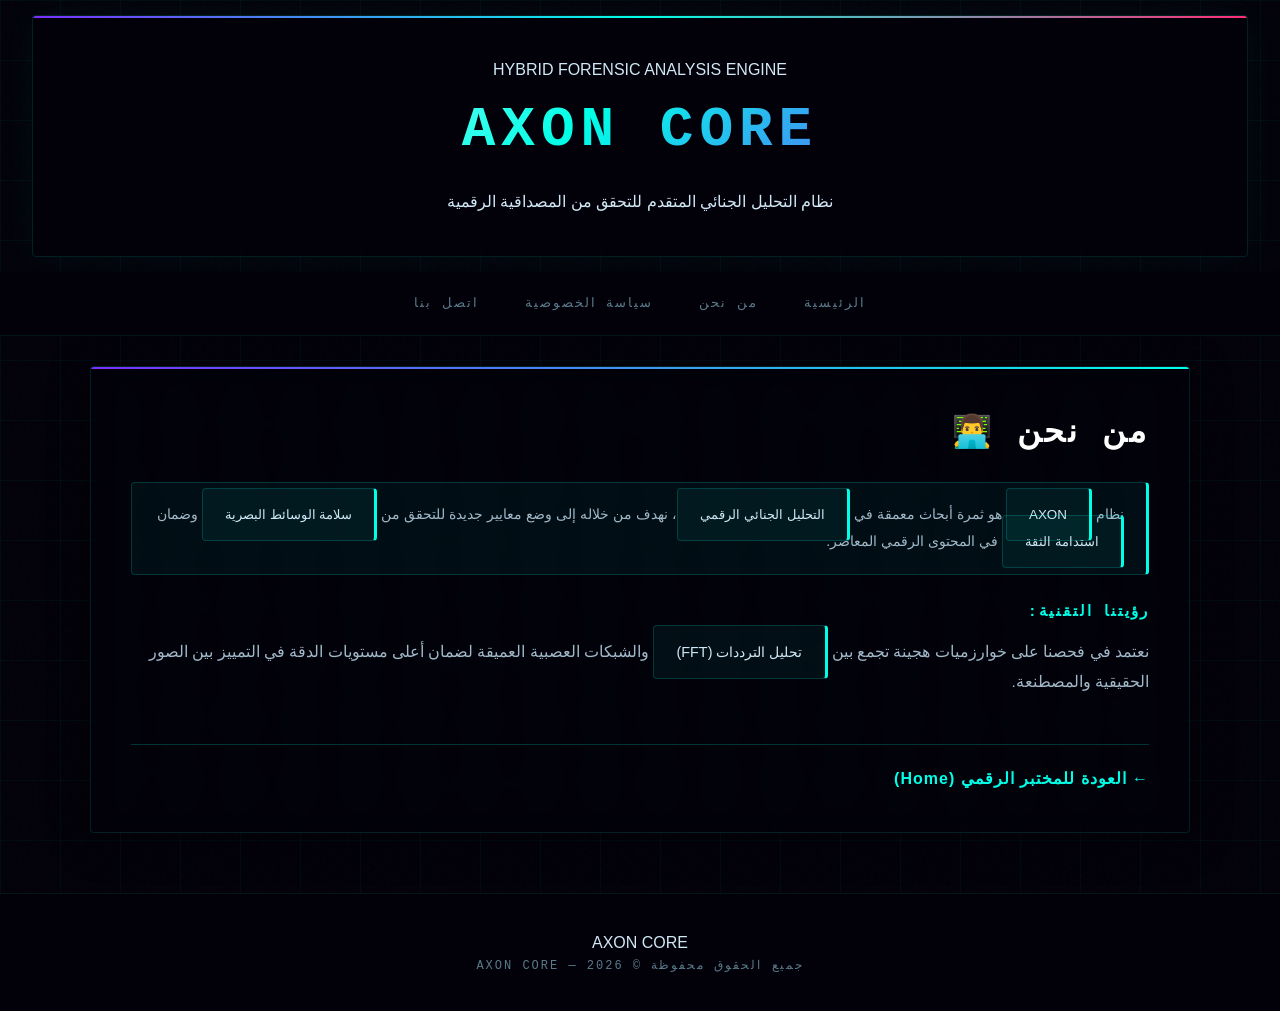
==== commit 35eb11ac: "Update about.html" ====
--- a/about.html
+++ b/about.html
@@ -119,7 +119,7 @@
             }
         }
     }
-    requestAnimationFrame(drawNeural);
+    //requestAnimationFrame(drawNeural);
 }
 window.addEventListener('resize', resize);
 resize();
--- a/assets/css/style.css
+++ b/assets/css/style.css
@@ -71,12 +71,13 @@
         linear-gradient(rgba(0,255,231,0.022) 1px, transparent 1px),
         linear-gradient(90deg, rgba(0,255,231,0.022) 1px, transparent 1px);
     background-size: 60px 60px;
-    animation: gridShift 20s linear infinite;
+    animation: none !important;
 }
 @keyframes gridShift { 100% { background-position: 60px 60px; } }
 
 /* ── Custom Cursor (المؤشر السيبراني) ── */
 #cursor {
+    display: none;
     width: 12px; height: 12px;
     background: var(--c1);
     border-radius: 50%;
@@ -87,6 +88,7 @@
     mix-blend-mode: screen;
 }
 #cursor-ring {
+    display: none;
     width: 40px; height: 40px;
     border: 1px solid rgba(0,255,231,0.4);
     border-radius: 50%;
@@ -102,7 +104,7 @@
         linear-gradient(rgba(0,255,231,0.025) 1px, transparent 1px),
         linear-gradient(90deg, rgba(0,255,231,0.025) 1px, transparent 1px);
     background-size: 60px 60px;
-    animation: gridShift 20s linear infinite;
+    animation: none !important;
 }
 @keyframes gridShift {
     0%   { background-position: 0 0; }
@@ -121,7 +123,7 @@
     position: fixed; top: 0; left: 0; right: 0;
     height: 2px;
     background: linear-gradient(90deg, transparent, var(--c1), transparent);
-    animation: scan 6s linear infinite;
+    display: none !important;
     z-index: 2; pointer-events: none;
     opacity: 0.15;
 }
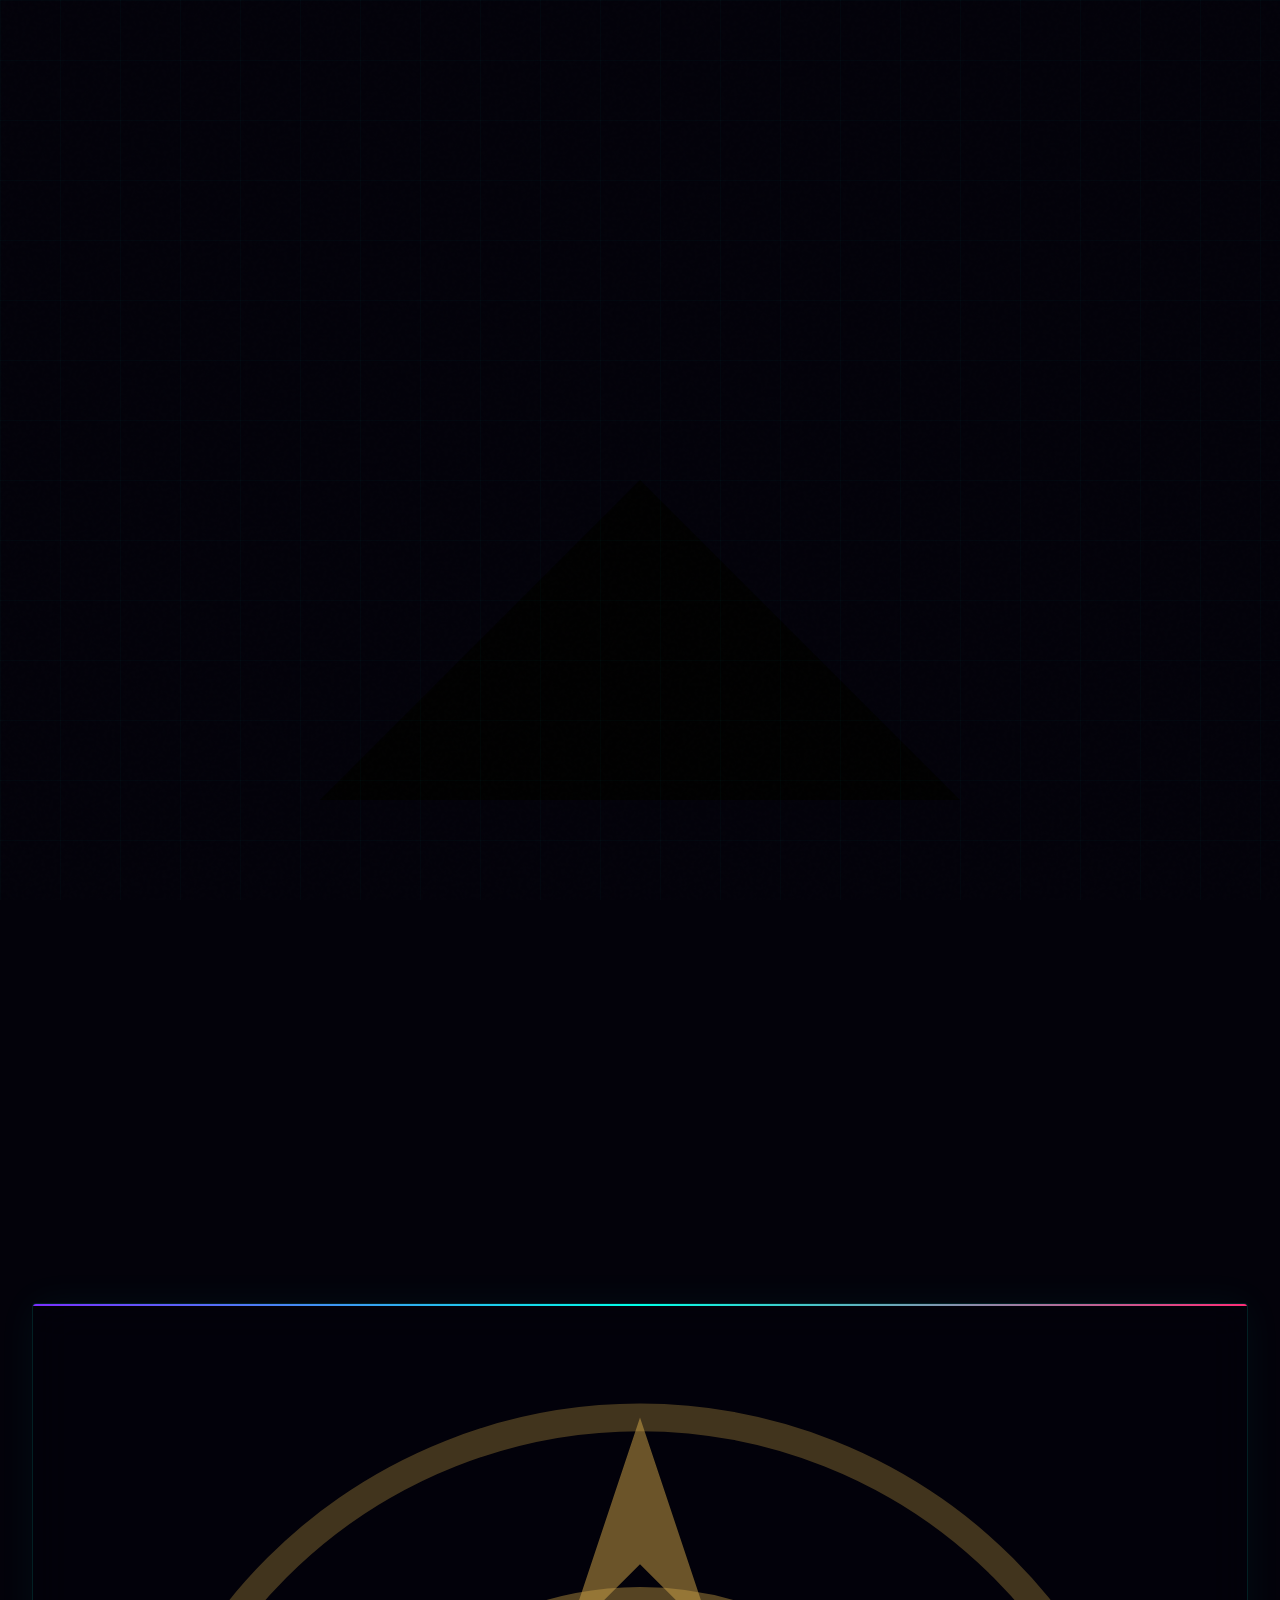
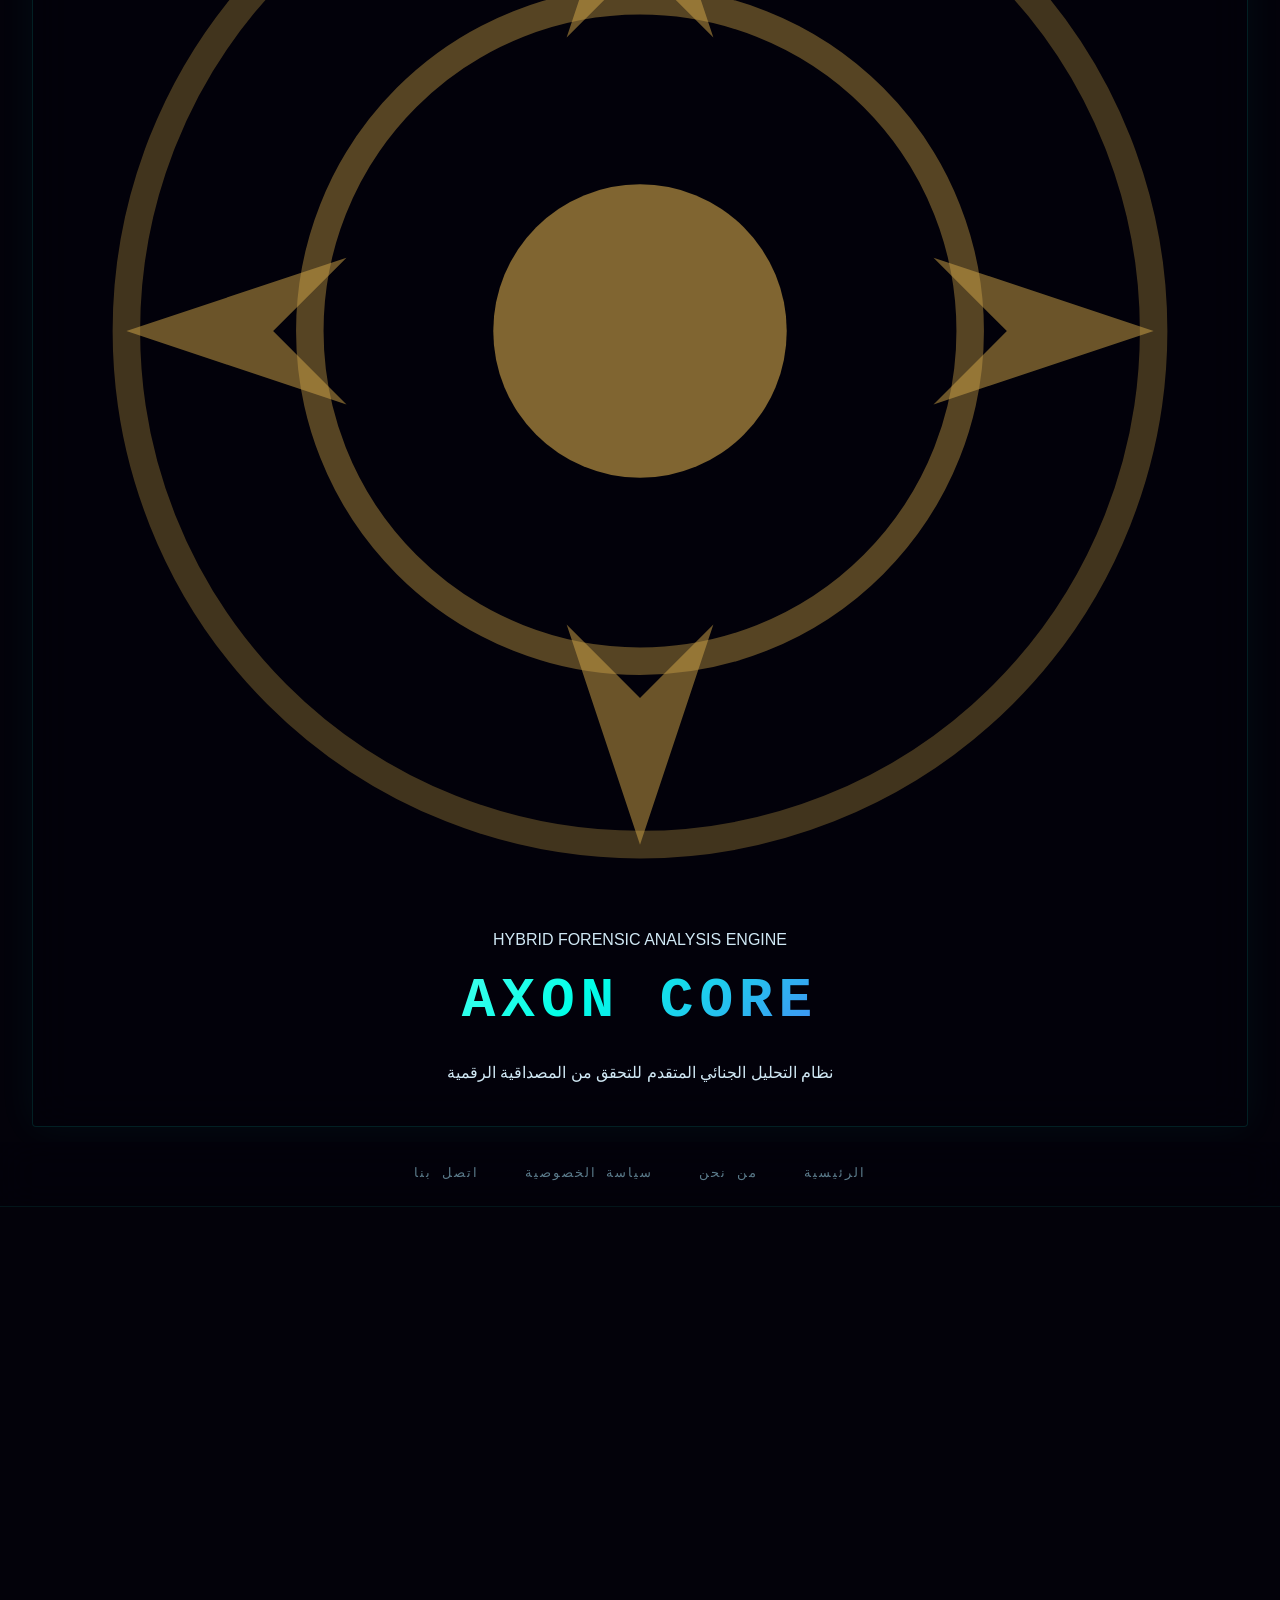
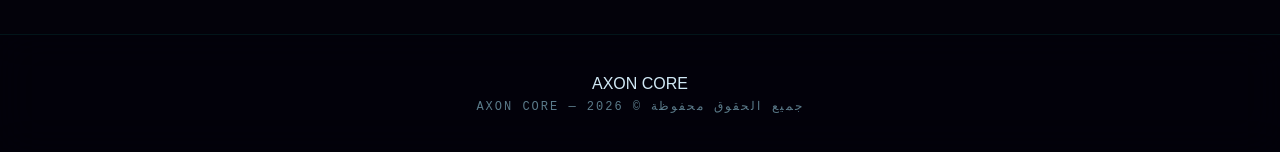
==== commit 7b96fe64: "Update about.html" ====
--- a/about.html
+++ b/about.html
@@ -1,34 +1,30 @@
 <!DOCTYPE html>
 <html lang="ar" dir="rtl">
 <head>
+    <script async src="https://www.googletagmanager.com/gtag/js?id=G-H9FLGS8MEL"></script>
+    <script>window.dataLayer = window.dataLayer || [];function gtag(){dataLayer.push(arguments);}gtag('js', new Date());gtag('config', 'G-H9FLGS8MEL');</script>
+    <script async src="https://pagead2.googlesyndication.com/pagead/js/adsbygoogle.js?client=ca-pub-6073099430341083" crossorigin="anonymous"></script>
     <meta charset="UTF-8">
     <meta name="viewport" content="width=device-width, initial-scale=1.0">
-    <title>من نحن | AXON CORE</title>
+    <title>من نحن — AXON CORE</title>
+    <meta name="description" content="تعرف على فريق AXON CORE ومهمتنا في مكافحة التزييف العميق">
+    <link rel="icon" type="image/svg+xml" href="assets/images/L5.svg">
+    <link rel="preconnect" href="https://fonts.googleapis.com">
+    <link href="https://fonts.googleapis.com/css2?family=Space+Grotesk:wght@400;500;700&family=IBM+Plex+Sans+Arabic:wght@300;400;600;700&family=JetBrains+Mono:wght@400;500&display=swap" rel="stylesheet">
     <link rel="stylesheet" href="assets/css/style.css">
 </head>
 <body>
+<div class="orb orb-1"></div>
+<div class="orb orb-2"></div>
+<div id="backToTop" aria-label="العودة للأعلى"><svg viewBox="0 0 24 24"><polyline points="18 15 12 9 6 15"/></svg></div>
 
-<!-- Custom Cursor -->
-<div id="cursor"></div>
-<div id="cursor-ring"></div>
-
-<!-- BG Effects -->
-<div class="bg-grid"></div>
-<div class="scanline"></div>
-<canvas id="neuralCanvas"></canvas>
-
-<!-- ── HEADER ── -->
 <header>
-    <div class="logo-glow"></div>
+    <div class="logo-icon"><svg viewBox="0 0 64 64" fill="none"><circle cx="32" cy="32" r="28" stroke="#d4a84b" stroke-width="1.5" opacity="0.3"/><circle cx="32" cy="32" r="18" stroke="#d4a84b" stroke-width="1.5" opacity="0.4"/><circle cx="32" cy="32" r="8" fill="#d4a84b" opacity="0.6"/><path d="M32 4 L36 16 L32 12 L28 16 Z" fill="#d4a84b" opacity="0.5"/><path d="M32 60 L36 48 L32 52 L28 48 Z" fill="#d4a84b" opacity="0.5"/><path d="M4 32 L16 28 L12 32 L16 36 Z" fill="#d4a84b" opacity="0.5"/><path d="M60 32 L48 28 L52 32 L48 36 Z" fill="#d4a84b" opacity="0.5"/></svg></div>
     <p class="header-tag">HYBRID FORENSIC ANALYSIS ENGINE</p>
-    <div class="logo-wrap">
-        <h1>AXON CORE</h1>
-    </div>
-    <p class="subtitle">نظام التحليل الجنائي المتقدم للتحقق من المصداقية الرقمية</p>
-    <div class="header-line"></div>
+    <div class="logo-wrap"><h1>AXON <span>CORE</span></h1></div>
+    <div class="subtitle-wrap"><div class="subtitle-line"></div><p>نظام التحليل الجنائي المتقدم للتحقق من المصداقية الرقمية</p><div class="subtitle-line"></div></div>
 </header>
 
-<!-- ── NAV ── -->
 <nav>
     <a href="index.html">الرئيسية</a>
     <a href="about.html">من نحن</a>
@@ -36,103 +32,33 @@
     <a href="contact.html">اتصل بنا</a>
 </nav>
 
-<!-- ── WRAPPER & CONTAINER ── -->
 <div class="wrapper">
-    <div class="container reveal">
-        <h1>من نحن 👨‍💻</h1>
-        
-        <!-- تم استخدام فئة info-box المتوافقة مع style.css بدلاً من bio-box القديمة -->
-        <div class="info-box">
-           <p>نظام <span class="highlight">AXON</span> هو ثمرة أبحاث معمقة في <span class="highlight">التحليل الجنائي الرقمي</span>، نهدف من خلاله إلى وضع معايير جديدة للتحقق من <span class="highlight">سلامة الوسائط البصرية</span> وضمان <span class="highlight">استدامة الثقة</span> في المحتوى الرقمي المعاصر.</p>
-        </div>
-        
-        <h3>رؤيتنا التقنية:</h3>
-        <p>نعتمد في فحصنا على خوارزميات هجينة تجمع بين <span class="highlight">تحليل الترددات (FFT)</span> والشبكات العصبية العميقة لضمان أعلى مستويات الدقة في التمييز بين الصور الحقيقية والمصطنعة.</p>
-        
-        <br>
-        <hr style="border: none; border-top: 1px solid rgba(0,255,231,0.2); margin: 20px 0;">
-        <a href="index.html" style="text-decoration: none; color: var(--c1); font-weight: bold; letter-spacing: 1px;">← العودة للمختبر الرقمي (Home)</a>
+    <div class="page-header reveal">
+        <h1>من <span>نحن</span></h1>
+        <p>فريق AXON CORE ومهمتنا في مكافحة التزييف العميق</p>
+        <div class="header-line"></div>
+    </div>
+
+    <div class="content-card reveal">
+        <h2>رؤيتنا</h2>
+        <p>في عالم يموج بالمعلومات المضللة والصور المولدة بالذكاء الاصطناعي، نشأت AXON CORE كدرع رقمي لحماية الحقيقة. نحن فريق من الباحثين والمطورين المتخصصين في أمن المعلومات والرؤية الحاسوبية، اجتمعنا من corners مختلفة من الوطن العربي لبناء نظام يكشف التزييف بدقة غير مسبوقة.</p>
+
+        <h2>مهمتنا</h2>
+        <p>تمكين الأفراد والمؤسسات من التحقق من صحة الوسائط البصرية بسهولة وموثوقية. نؤمن بأن الوصول إلى أداة كشف التزييف ليس ترفاً — بل ضرورة في عصر الذكاء الاصطناعي التوليدي.</p>
+
+        <h2>قيمنا</h2>
+        <p><strong>الشفافية:</strong> نشارك منهجيتنا ومقاييسنا بشفافية كاملة.<br>
+        <strong>الخصوصية:</strong> صورك تخصك وحدك — لا نخزنها ولا نشاركها.<br>
+        <strong>المجانية:</strong> نؤمن بأن الحق في المعرفة يجب أن يكون متاحاً للجميع.</p>
     </div>
 </div>
 
-<!-- ── FOOTER ── -->
 <footer>
-    <div class="footer-logo">AXON CORE</div>
+    <div class="footer-logo">AXON <span>CORE</span></div>
     <p>جميع الحقوق محفوظة © 2026 — AXON CORE</p>
 </footer>
 
-<!-- ── SCRIPTS (New Cyber-Noir Effects) ── -->
-<script>
-// Custom Cursor
-const cursor = document.getElementById('cursor');
-const ring   = document.getElementById('cursor-ring');
-let mx = 0, my = 0, rx = 0, ry = 0;
-document.addEventListener('mousemove', e => { mx = e.clientX; my = e.clientY; });
-(function animCursor() {
-    rx += (mx - rx) * 0.12; ry += (my - ry) * 0.12;
-    if(cursor) cursor.style.transform = `translate(${mx-6}px,${my-6}px)`;
-    if(ring) ring.style.transform   = `translate(${rx-20}px,${ry-20}px)`;
-    requestAnimationFrame(animCursor);
-})();
-
-// Neural Canvas
-const canvas = document.getElementById('neuralCanvas');
-const ctx    = canvas.getContext('2d');
-let W, H, particles;
-function resize() {
-    W = canvas.width  = window.innerWidth;
-    H = canvas.height = window.innerHeight;
-    initParticles();
-}
-function initParticles() {
-    const n = Math.floor((W * H) / 11000);
-    particles = Array.from({ length: n }, () => ({
-        x: Math.random() * W, y: Math.random() * H,
-        vx: (Math.random() - 0.5) * 0.3,
-        vy: (Math.random() - 0.5) * 0.3,
-        r: Math.random() * 1.2 + 0.4
-    }));
-}
-function drawNeural() {
-    ctx.clearRect(0, 0, W, H);
-    for (let i = 0; i < particles.length; i++) {
-        const p = particles[i];
-        p.x = (p.x + p.vx + W) % W;
-        p.y = (p.y + p.vy + H) % H;
-        ctx.beginPath();
-        ctx.arc(p.x, p.y, p.r, 0, Math.PI * 2);
-        ctx.fillStyle = 'rgba(0,255,231,0.5)';
-        ctx.fill();
-        for (let j = i + 1; j < particles.length; j++) {
-            const q   = particles[j];
-            const dx  = p.x - q.x, dy = p.y - q.y;
-            const d2  = dx*dx + dy*dy;
-            const max = 14000;
-            if (d2 < max) {
-                ctx.beginPath();
-                ctx.moveTo(p.x, p.y);
-                ctx.lineTo(q.x, q.y);
-                const alpha = (1 - d2/max) * 0.18;
-                ctx.strokeStyle = `rgba(0,255,231,${alpha})`;
-                ctx.lineWidth = 0.5;
-                ctx.stroke();
-            }
-        }
-    }
-    //requestAnimationFrame(drawNeural);
-}
-window.addEventListener('resize', resize);
-resize();
-drawNeural();
-
-// Scroll Reveal
-const revealEls = document.querySelectorAll('.reveal');
-const io = new IntersectionObserver(entries => {
-    entries.forEach(e => { if (e.isIntersecting) { e.target.classList.add('visible'); io.unobserve(e.target); } });
-}, { threshold: 0.08 });
-revealEls.forEach(el => io.observe(el));
-</script>
-
+<script src="assets/js/main.js"></script>
 <script src="security.js"></script>
 </body>
 </html>
